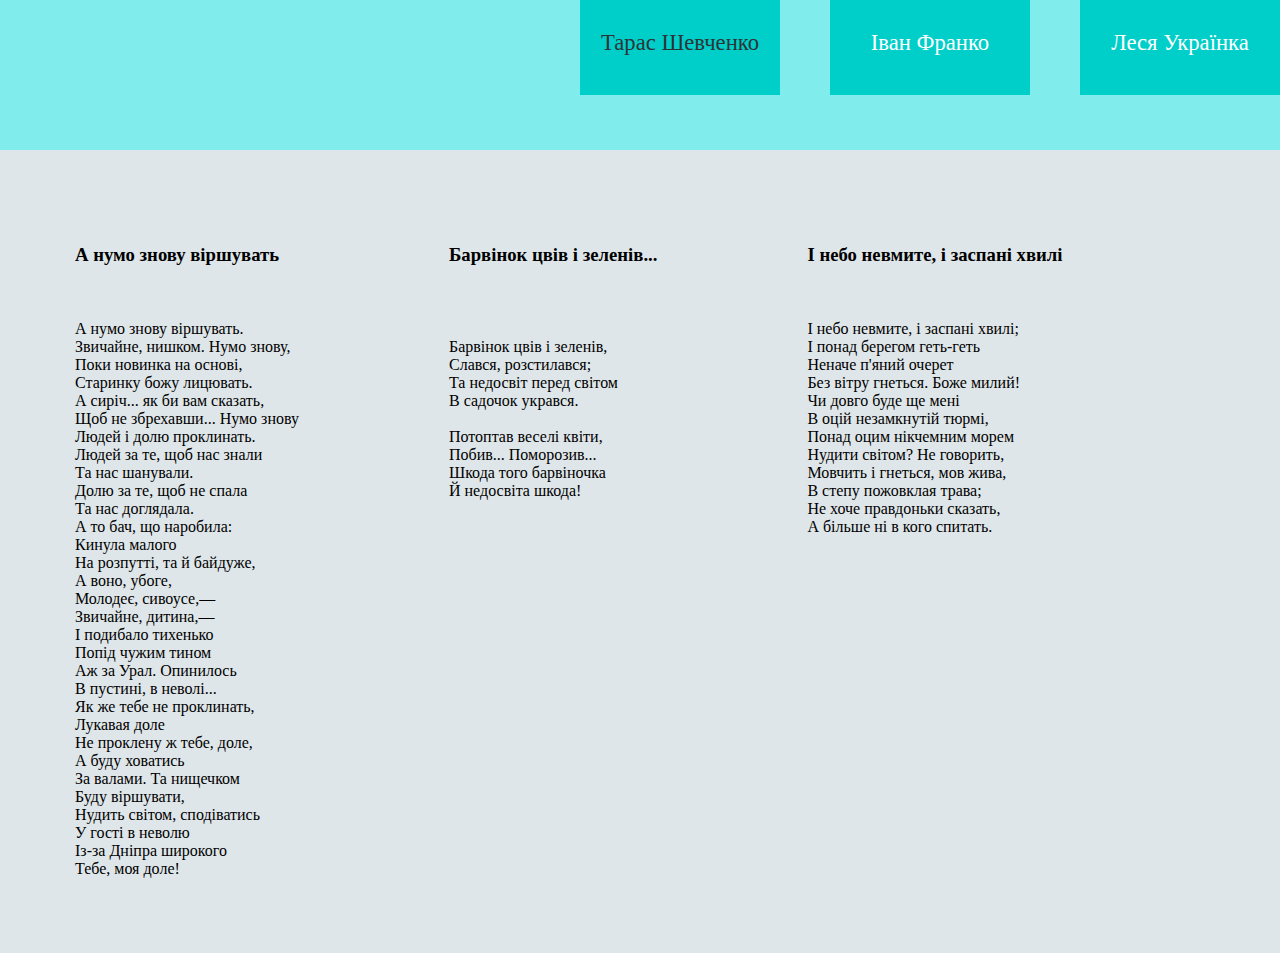
==== index.html @ e177fe7c "first conection" ====
<!DOCTYPE html>
<html>
<head>
	<title>Ann project</title>
	<link rel="stylesheet" type="text/css" href="css/style.css">
	<script type="text/javascript" src="js/jquery-3.2.1.min.js"></script>
	
</head>

<body>
	<div class="container">
		<div class="header">
			<ul class="links">
				<a href="index.html">
					<li class="link used" id = "1">
					Тарас Шевченко
					</li>
				</a>
				<a href="іван_франк.html">
					<li class="link" id = "2">			
					Іван Франко
					</li>
				</a>
				<a href="леся_укр.html">
					<li class="link" id= "3">		
					Леся Українка
					</li>
				</a>
			</ul>
		</div>
		<div class="content">
			<div class="virsh">
				<h3>А нумо знову віршувать</h3></br>
				 </br>
				А нумо знову віршувать. </br>
				Звичайне, нишком. Нумо знову, </br>
				Поки новинка на основі, </br>
				Старинку божу лицювать. </br>
				А сиріч... як би вам сказать, </br>
				Щоб не збрехавши... Нумо знову </br>
				Людей і долю проклинать. </br>
				Людей за те, щоб нас знали </br>
				Та нас шанували. </br>
				Долю за те, щоб не спала </br>
				Та нас доглядала. </br>
				А то бач, що наробила: </br>
				Кинула малого </br>
				На розпутті, та й байдуже, </br>
				А воно, убоге, </br>
				Молодеє, сивоусе,— </br>
				Звичайне, дитина,— </br>
				І подибало тихенько </br>
				Попід чужим тином </br>
				Аж за Урал. Опинилось </br>
				В пустині, в неволі... </br>
				Як же тебе не проклинать, </br>
				Лукавая доле </br>
				Не проклену ж тебе, доле, </br>
				А буду ховатись </br>
				За валами. Та нищечком </br>
				Буду віршувати, </br>
				Нудить світом, сподіватись </br>
				У гості в неволю </br>
				Із-за Дніпра широкого </br>
				Тебе, моя доле!</br>
			</div>
			<div class="virsh">
				<h3>Барвінок цвів і зеленів...</h3></br>
 </br>
</br>
Барвінок цвів і зеленів, </br>
Слався, розстилався; </br>
Та недосвіт перед світом </br>
В садочок укрався.</br>
</br>
Потоптав веселі квіти, </br>
Побив... Поморозив... </br>
Шкода того барвіночка </br>
Й недосвіта шкода!</br>
			</div>
			<div class="virsh">
				<h3>І небо невмите, і заспані хвилі</h3></br>
 </br>
І небо невмите, і заспані хвилі; </br>
І понад берегом геть-геть </br>
Неначе п'яний очерет </br>
Без вітру гнеться. Боже милий! </br>
Чи довго буде ще мені </br>
В оцій незамкнутій тюрмі, </br>
Понад оцим нікчемним морем </br>
Нудити світом? Не говорить, </br>
Мовчить і гнеться, мов жива, </br>
В степу пожовклая трава; </br>
Не хоче правдоньки сказать, </br>
А більше ні в кого спитать.</br>
			</div>
		</div>
	</div>
	<script type="text/javascript" src="js/main.js"></script>
</body>
</html>
---- css/style.css ----
.header {
    height: 150px;
    background-color: #81ecec;
}
.content {
    min-height: 750px;
    background-color: #dfe6e9;
    height: auto;
    display: block;
}
ul.links {
    margin: auto;
    position: relative;
    margin-left: 192px;
    float: right;
}
.link {
    float: left;
    display: block;
    width: 200px;
    background: #00cec9;
    margin-left: 50px;
    height: 65px;
    color: white;
    text-align: center;
    vertical-align: middle;
    padding-top: 30px;
    font-size: 17pt;
}
.virsh {
    min-width: 100px;
    max-width: 400px;
    height: auto;
    float: left;
    margin: 75px;
}
body {
    margin: 0px;
    background-color: #dfe6e9;
}
.used{
	color: #2d3436;
}
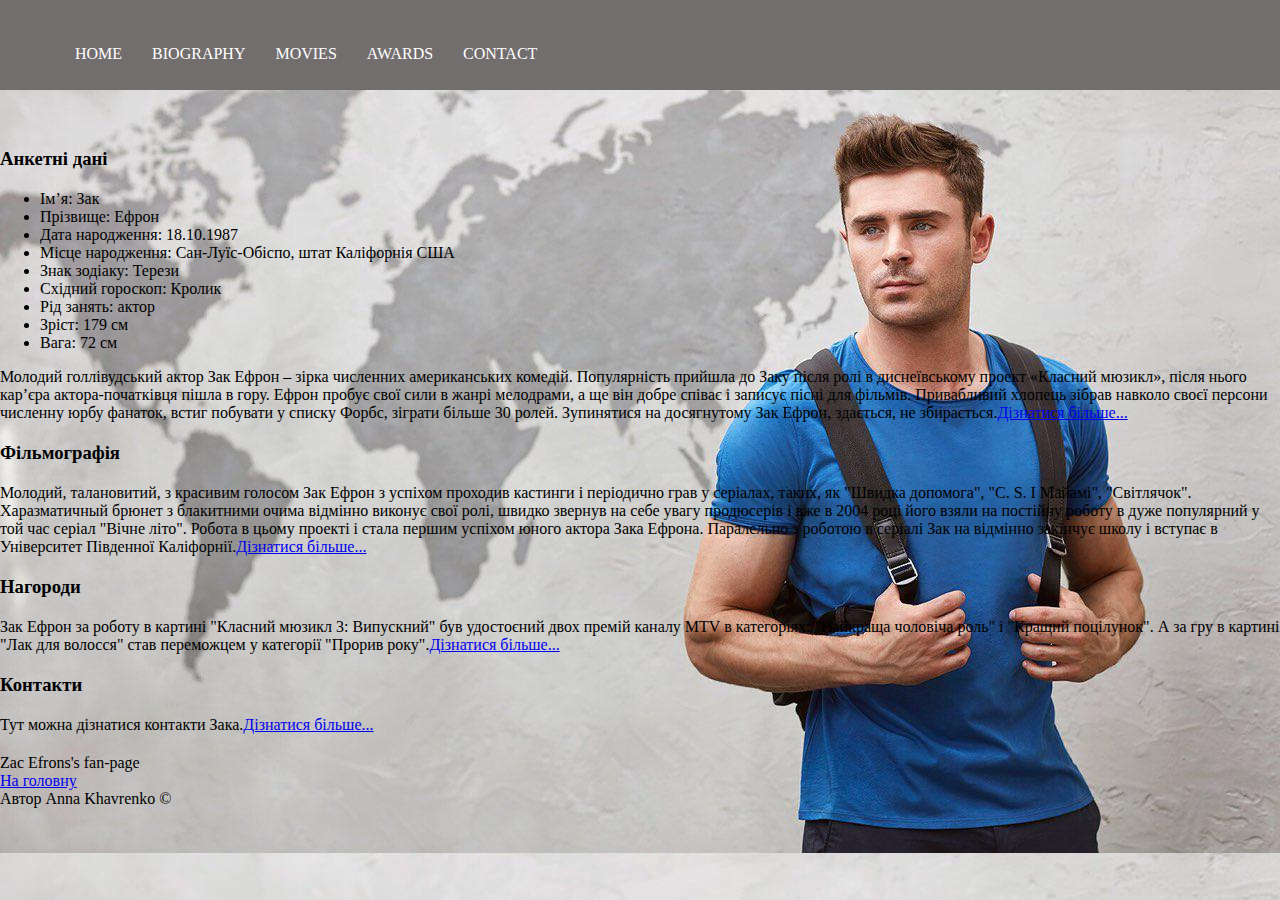
==== commit 5defdf99: "df" ====
--- a/index.html
+++ b/index.html
@@ -1,101 +1,114 @@
 <!DOCTYPE html>
 <html>
 <head>
-	<title>Ann project</title>
-	<link rel="stylesheet" type="text/css" href="css/style.css">
-	<script type="text/javascript" src="js/jquery-3.2.1.min.js"></script>
+	<title>Zac Efron's fan-page</title>
+	<link rel="stylesheet" type="text/css" href="css/main.css">
+</head>
+<body>
+	<style>
+	html, body {
+background-image: url("background.jpg");
+	}
+body {
+margin: 0;
+height: 100;
+background: url(../img/background.jpg) fixed center;
+}
+h1,h2,h3,h4,h5,h6,p {
+	margin-bottom:20px;
+}
+ nav {
+    background-color: #736e6e;
+    height: 30px;
+    margin: 0;
+    position:relative;
+    padding:30px;
+    width:100%;
+    display: inline-block;
+}
+nav a{
+text-align:center;
+float: left;
+padding: 15px;
+color:#fff;
+display: inline-block;
+text-decoration:none;
+display: block;
+height:30px;
+text-align: right;
+}
+nav a: hover{
+	color:#4bbede;
 	
-</head>
+}
 
-<body>
-	<div class="container">
-		<div class="header">
-			<ul class="links">
-				<a href="index.html">
-					<li class="link used" id = "1">
-					Тарас Шевченко
-					</li>
-				</a>
-				<a href="іван_франк.html">
-					<li class="link" id = "2">			
-					Іван Франко
-					</li>
-				</a>
-				<a href="леся_укр.html">
-					<li class="link" id= "3">		
-					Леся Українка
-					</li>
-				</a>
-			</ul>
+
+</style>
+<nav>
+	
+		<div id="logo">
+			<a href="main.html" title="На головну сторінку"></a>
 		</div>
-		<div class="content">
-			<div class="virsh">
-				<h3>А нумо знову віршувать</h3></br>
-				 </br>
-				А нумо знову віршувать. </br>
-				Звичайне, нишком. Нумо знову, </br>
-				Поки новинка на основі, </br>
-				Старинку божу лицювать. </br>
-				А сиріч... як би вам сказать, </br>
-				Щоб не збрехавши... Нумо знову </br>
-				Людей і долю проклинать. </br>
-				Людей за те, щоб нас знали </br>
-				Та нас шанували. </br>
-				Долю за те, щоб не спала </br>
-				Та нас доглядала. </br>
-				А то бач, що наробила: </br>
-				Кинула малого </br>
-				На розпутті, та й байдуже, </br>
-				А воно, убоге, </br>
-				Молодеє, сивоусе,— </br>
-				Звичайне, дитина,— </br>
-				І подибало тихенько </br>
-				Попід чужим тином </br>
-				Аж за Урал. Опинилось </br>
-				В пустині, в неволі... </br>
-				Як же тебе не проклинать, </br>
-				Лукавая доле </br>
-				Не проклену ж тебе, доле, </br>
-				А буду ховатись </br>
-				За валами. Та нищечком </br>
-				Буду віршувати, </br>
-				Нудить світом, сподіватись </br>
-				У гості в неволю </br>
-				Із-за Дніпра широкого </br>
-				Тебе, моя доле!</br>
-			</div>
-			<div class="virsh">
-				<h3>Барвінок цвів і зеленів...</h3></br>
- </br>
-</br>
-Барвінок цвів і зеленів, </br>
-Слався, розстилався; </br>
-Та недосвіт перед світом </br>
-В садочок укрався.</br>
-</br>
-Потоптав веселі квіти, </br>
-Побив... Поморозив... </br>
-Шкода того барвіночка </br>
-Й недосвіта шкода!</br>
-			</div>
-			<div class="virsh">
-				<h3>І небо невмите, і заспані хвилі</h3></br>
- </br>
-І небо невмите, і заспані хвилі; </br>
-І понад берегом геть-геть </br>
-Неначе п'яний очерет </br>
-Без вітру гнеться. Боже милий! </br>
-Чи довго буде ще мені </br>
-В оцій незамкнутій тюрмі, </br>
-Понад оцим нікчемним морем </br>
-Нудити світом? Не говорить, </br>
-Мовчить і гнеться, мов жива, </br>
-В степу пожовклая трава; </br>
-Не хоче правдоньки сказать, </br>
-А більше ні в кого спитать.</br>
-			</div>
+		<div id="link">
+			
+			<a href="main.html">HOME</a>
+			<a href="biography.html">BIOGRAPHY</a>
+			<a href="movies.html">MOVIES</a>
+			<a href="awards.html">AWARDS</a>
+			<a href="contacts.html">CONTACT</a>
+		
+		</div>
+	</nav>
+	
+	<div class="content">
+		<div class="sectOne"></div>
+		<p>&nbsp; <h3>Анкетні дані</h3>
+			<ul>
+<li>Ім’я: Зак</li>
+<li>Прізвище: Ефрон</li>
+<li>Дата народження: 18.10.1987</li>
+<li>Місце народження: Сан-Луїс-Обіспо, штат Каліфорнія США</li>
+<li>Знак зодіаку: Терези</li>
+<li>Східний гороскоп: Кролик</li>
+<li>Рід занять: актор</li>
+<li>Зріст: 179 см</li>
+<li>Вага: 72 см</li>
+</ul>
+<p> Молодий голлівудський актор Зак Ефрон – зірка численних американських комедій. Популярність прийшла до Заку після ролі в диснеївському проект «Класний мюзикл», після нього кар’єра актора-початківця пішла в гору. Ефрон пробує свої сили в жанрі мелодрами, а ще він добре співає і записує пісні для фільмів. Привабливий хлопець зібрав навколо своєї персони численну юрбу фанаток, встиг побувати у списку Форбс, зіграти більше 30 ролей. Зупинятися на досягнутому Зак Ефрон, здається, не збирається.<a id="more" href="biography.html">Дізнатися більше...</a></p>
+<div class="sectTwo"></div>
+	<div class="subSection">
+		<div>
+			<span id="text"><h3>Фільмографія</h3>
+			<p>Молодий, талановитий, з красивим голосом Зак Ефрон з успіхом проходив кастинги і періодично грав у серіалах, таких, як "Швидка допомога", "C. S. I Майамі", "Світлячок". Харазматичный брюнет з блакитними очима відмінно виконує свої ролі, швидко звернув на себе увагу продюсерів і вже в 2004 році його взяли на постійну роботу в дуже популярний у той час серіал "Вічне літо". Робота в цьому проекті і стала першим успіхом юного актора Зака Ефрона. Паралельно з роботою в серіалі Зак на відмінно закінчує школу і вступає в Університет Південної Каліфорнії.<a id="more" href="movies.html">Дізнатися більше...</a>
 		</div>
 	</div>
-	<script type="text/javascript" src="js/main.js"></script>
+	</div>
+	<div class="sectThree"></div>
+	<div class="subSection">
+		<div>
+			<span id="text"><h3>Нагороди</h3>
+			<p>Зак Ефрон за роботу в картині "Класний мюзикл 3: Випускний" був удостоєний двох премій каналу MTV в категоріях: "Найкраща чоловіча роль" і "Кращий поцілунок". А за гру в картині "Лак для волосся" став переможцем у категорії "Прорив року".<a id="more" href="awards.html">Дізнатися більше...</a>
+		</div>
+	</div>
+	<div class="sectFour"></div>
+	<div class="subSection">
+		<div>
+			<span id="text"><h3>Контакти </h3>
+			<p>Тут можна дізнатися контакти Зака.<a id="more" href="contacts.html">Дізнатися більше...</a>
+		</div>
+	</div>
+	<div class="sectFive"></div>
+	<footer>
+			<div id="site_name">
+				<span>Zac Efrons's fan-page</span>
+			</div>
+			<div id="footer_menu">
+				<a href="main.html" title="На головну" >На головну</a>
+			</div>
+			
+			<div id="rights">
+				<span>Автор Anna Khavrenko &copy; </span>
+			</div>
+	</footer>
 </body>
 </html>